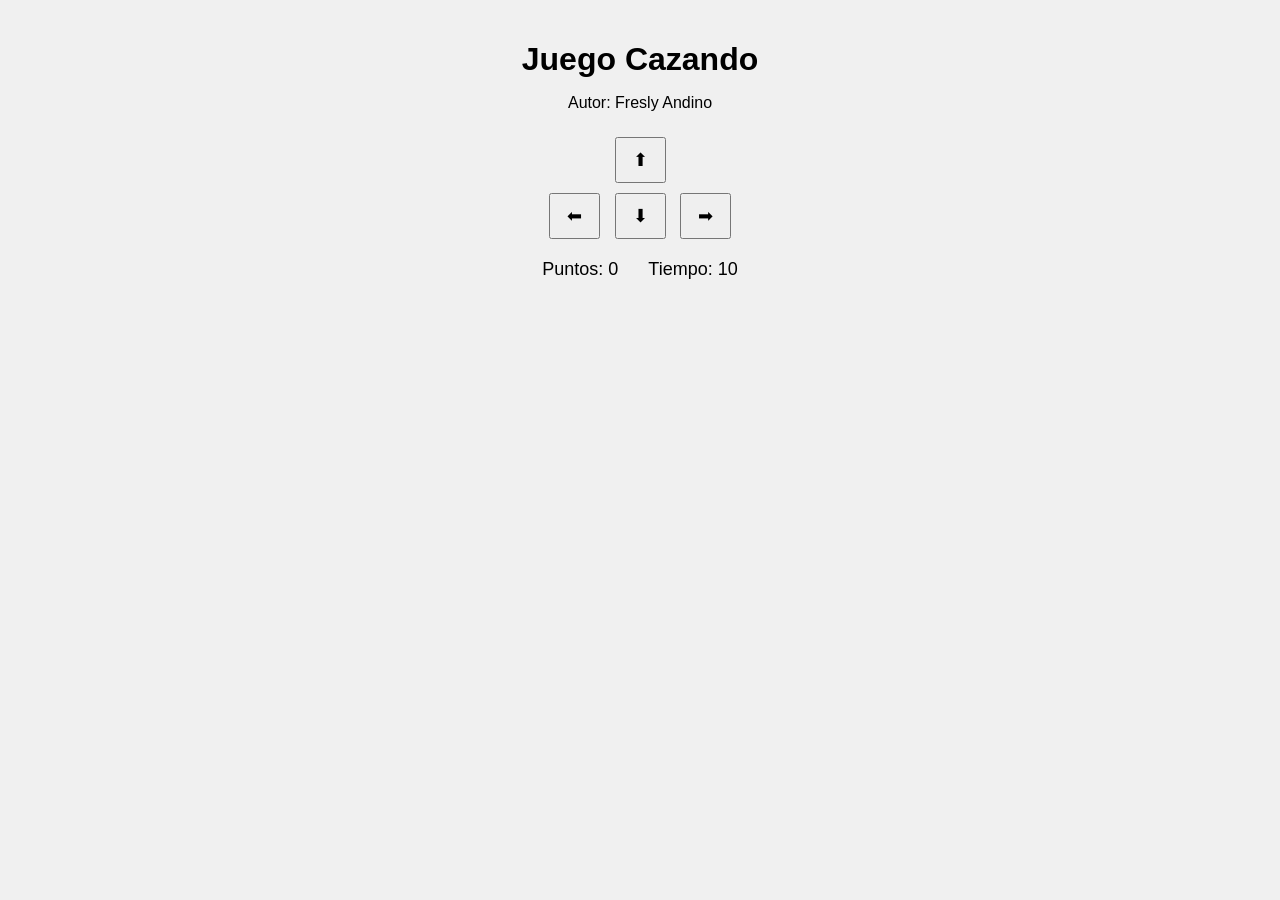
==== cazando.html @ 14a8da41 "base iniciada" ====
<!DOCTYPE html>
<html>
<head>
  <title>Juego Cazando</title>
  <link rel="stylesheet" href="cazando.css">
  <script src="utils.js"></script>
  <script src="cazando.js"></script>

</head>
<body>

  <h1>Juego Cazando</h1>
  <p>Autor: Fresly Andino</p>


  <div class="controles">
    <button>⬆</button>
    <br>
    <button>⬅</button>
    <button>⬇</button>
    <button>➡</button>
  </div>


  <div class="panel">
    <span>Puntos: <span id="puntos">0</span></span>
    <span>Tiempo: <span id="tiempo">10</span></span>
  </div>

  <p id="mensaje"></p>


</body>
</html>
---- cazando.css ----
body {
  text-align: center;
  font-family: Arial, sans-serif;
  background: #f0f0f0;
  margin: 0;
  padding: 20px;
}

h1 {
  margin-bottom: 5px;
}

.panel {
  margin: 15px 0;
  font-size: 18px;
  display: flex;
  justify-content: center;
  gap: 30px;
}

canvas {
  background: white;
  border: 2px solid black;
}

.controles {
  margin-top: 20px;
}

button {
  margin: 5px;
  padding: 10px 16px;
  font-size: 18px;
  cursor: pointer;
}

#mensaje {
  font-size: 20px;
  font-weight: bold;
  color: darkred;
  margin-top: 15px;
}
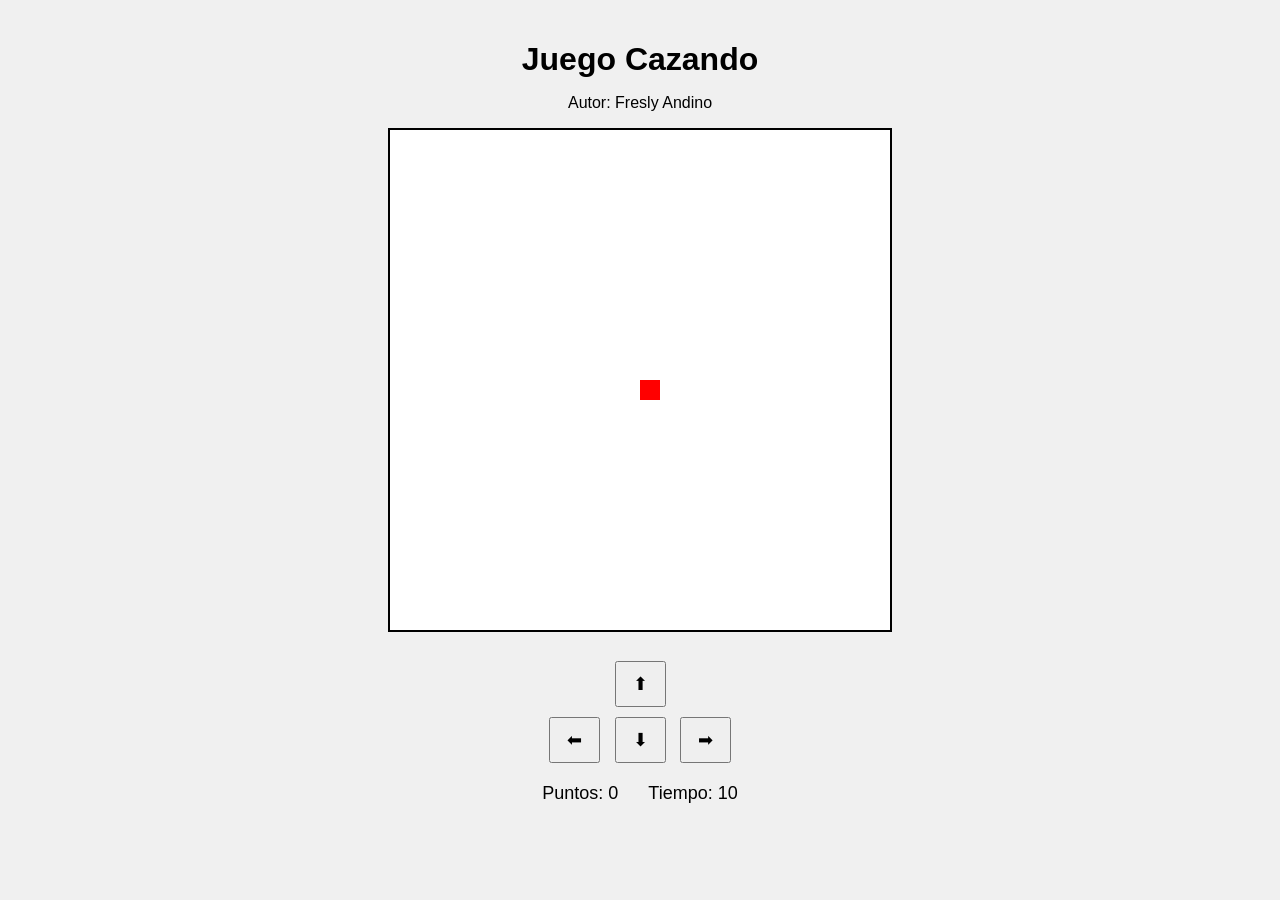
==== commit faa41c8d: "funcion dibujar gato funciona correctamente" ====
--- a/cazando.html
+++ b/cazando.html
@@ -4,14 +4,13 @@
   <title>Juego Cazando</title>
   <link rel="stylesheet" href="cazando.css">
   <script src="utils.js"></script>
-  <script src="cazando.js"></script>
 
 </head>
-<body>
+<body onload="dibujarGato();">
 
   <h1>Juego Cazando</h1>
   <p>Autor: Fresly Andino</p>
-
+  <canvas id="areaJuego" width="500" height="500"></canvas>
 
   <div class="controles">
     <button>⬆</button>
@@ -29,6 +28,6 @@
 
   <p id="mensaje"></p>
 
-
+  <script src="cazando.js"></script>
 </body>
 </html>
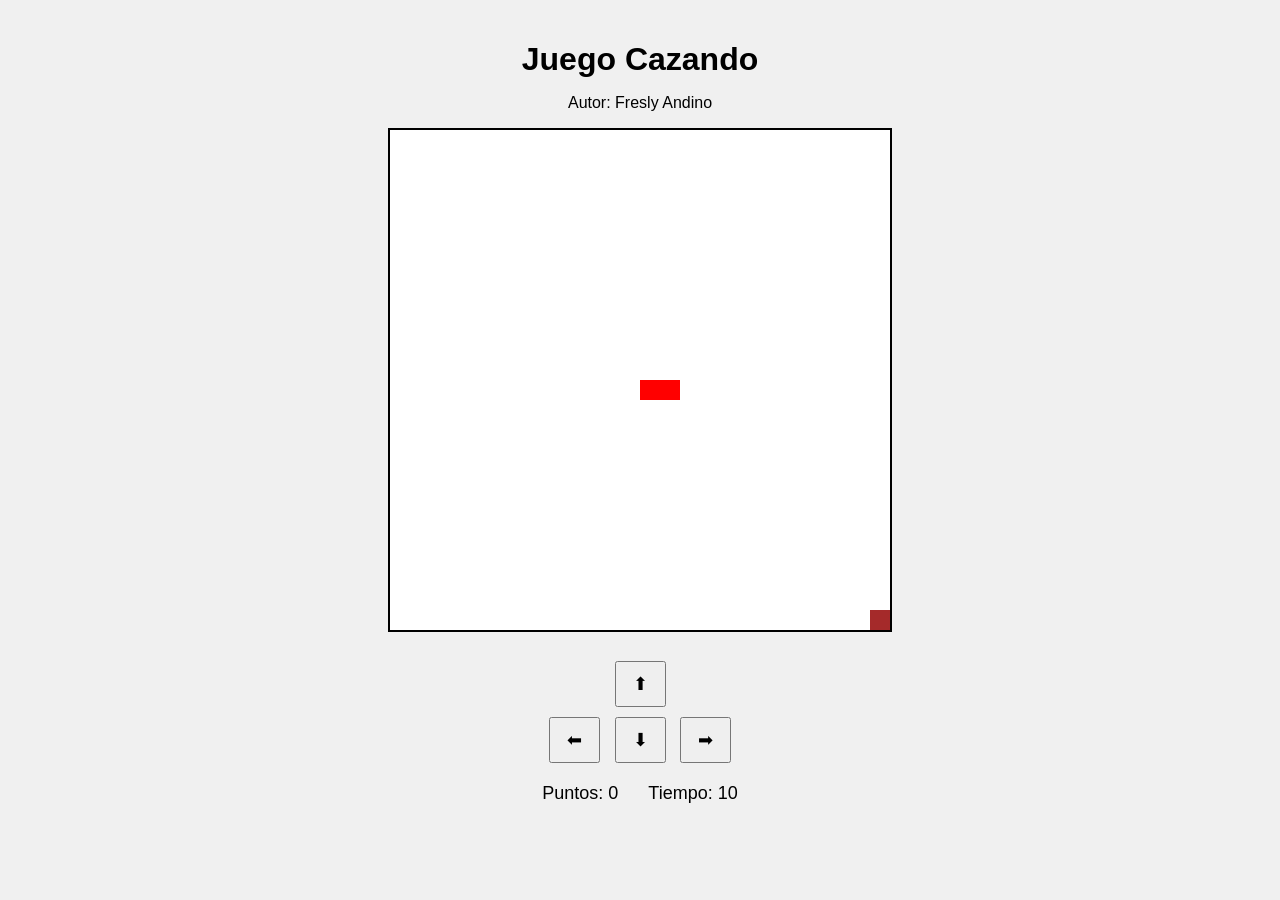
==== commit 971ec934: "variables y constantes en conjuntos con las funciones iniciarJuego y dibujar comida funciona correct" ====
--- a/cazando.html
+++ b/cazando.html
@@ -6,7 +6,7 @@
   <script src="utils.js"></script>
 
 </head>
-<body onload="dibujarGato();">
+<body onload="inciarJuego();">
 
   <h1>Juego Cazando</h1>
   <p>Autor: Fresly Andino</p>
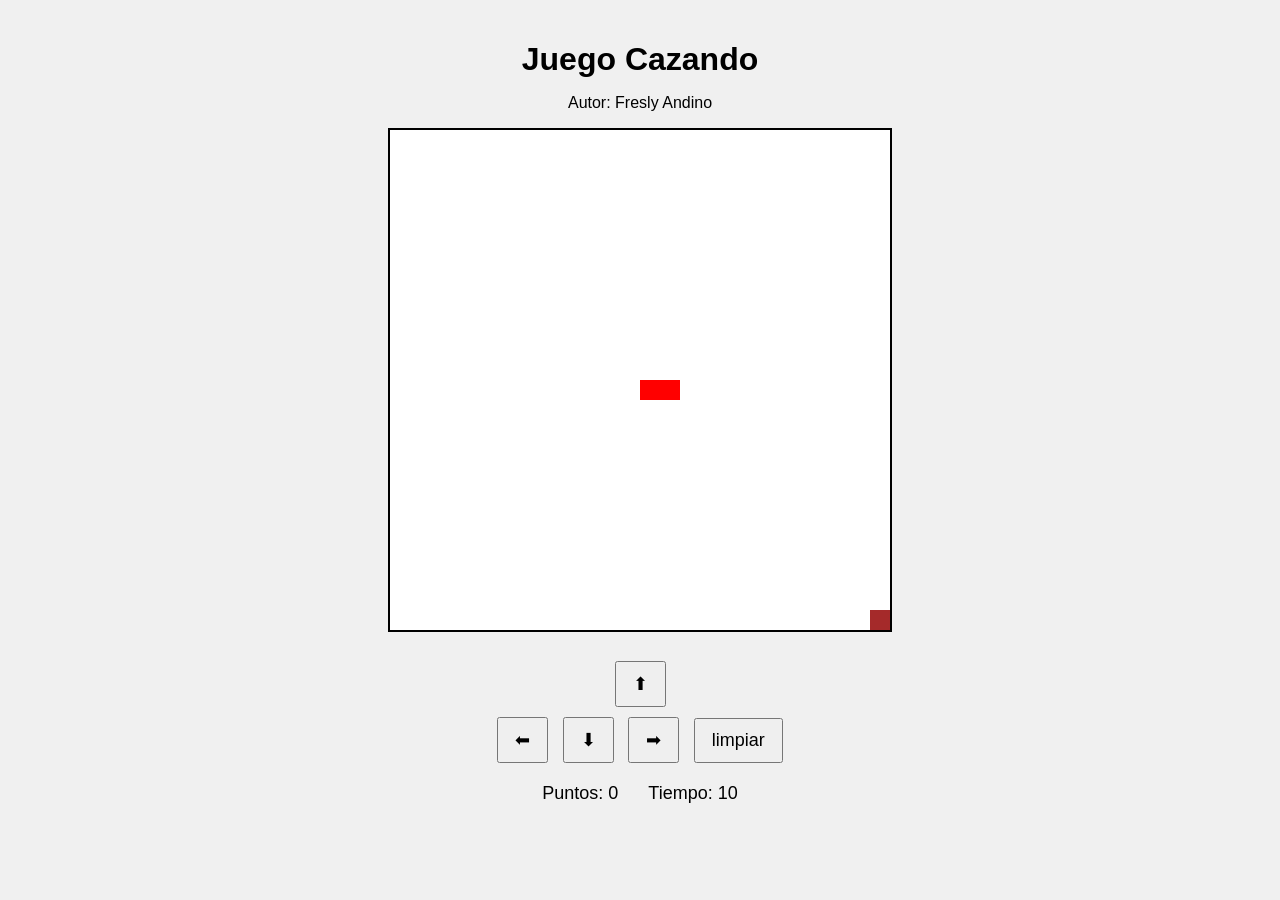
==== commit e388190a: "mover a la izquierda funciona correctamente" ====
--- a/cazando.html
+++ b/cazando.html
@@ -15,9 +15,10 @@
   <div class="controles">
     <button>⬆</button>
     <br>
-    <button>⬅</button>
+    <button onclick="moverIzquierda()">⬅</button>
     <button>⬇</button>
     <button>➡</button>
+    <button onclick="limpiarCanva()">limpiar</button>
   </div>
 
 
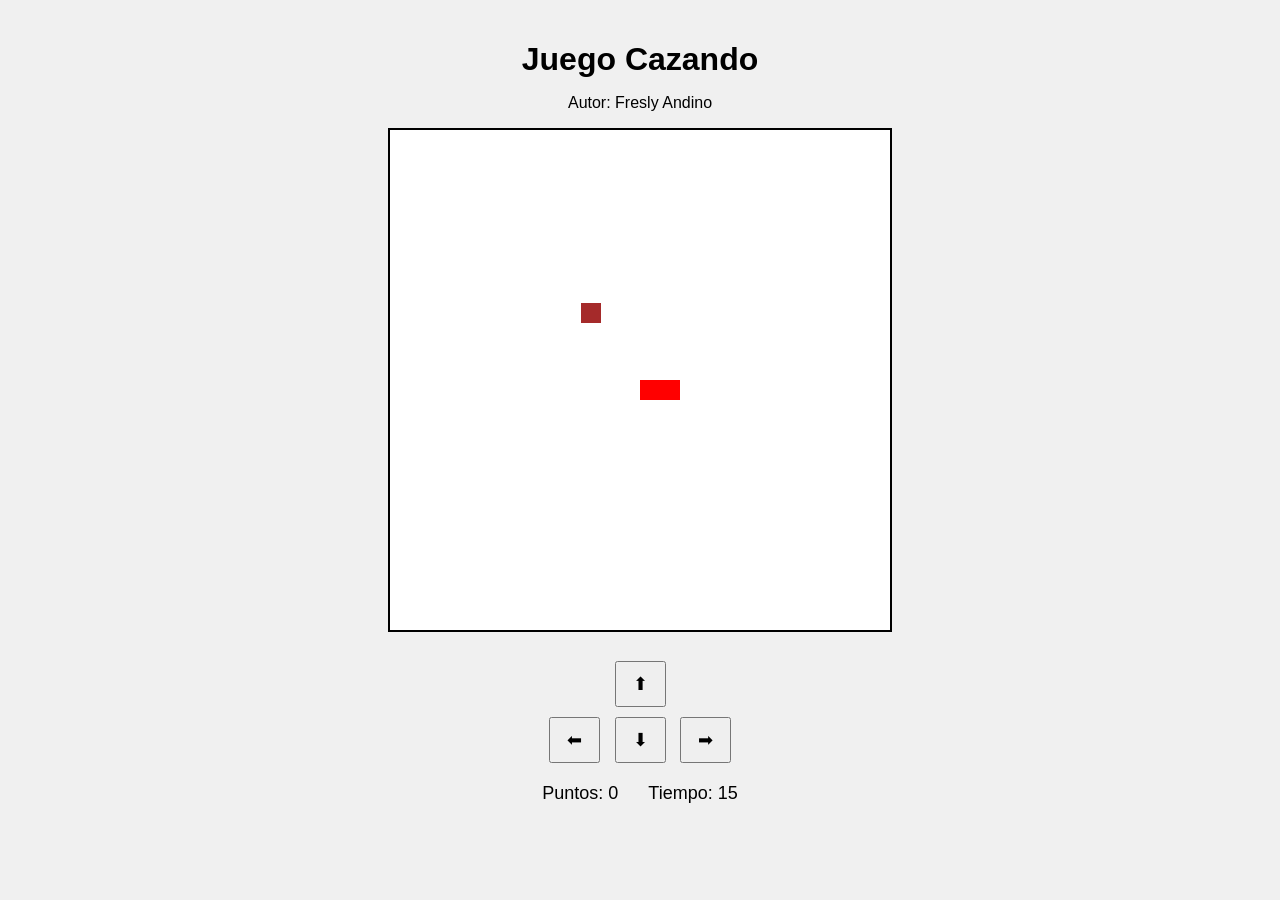
==== commit a3d6632e: "las condiciones funcionan correctamente" ====
--- a/cazando.html
+++ b/cazando.html
@@ -13,18 +13,17 @@
   <canvas id="areaJuego" width="500" height="500"></canvas>
 
   <div class="controles">
-    <button>⬆</button>
+    <button onclick="moverArriba();">⬆</button>
     <br>
     <button onclick="moverIzquierda()">⬅</button>
-    <button>⬇</button>
-    <button>➡</button>
-    <button onclick="limpiarCanva()">limpiar</button>
+    <button onclick="moverAbajo();">⬇</button>
+    <button onclick="moverDerecha();">➡</button>
   </div>
 
 
   <div class="panel">
     <span>Puntos: <span id="puntos">0</span></span>
-    <span>Tiempo: <span id="tiempo">10</span></span>
+    <span>Tiempo: <span id="tiempo">15</span></span>
   </div>
 
   <p id="mensaje"></p>
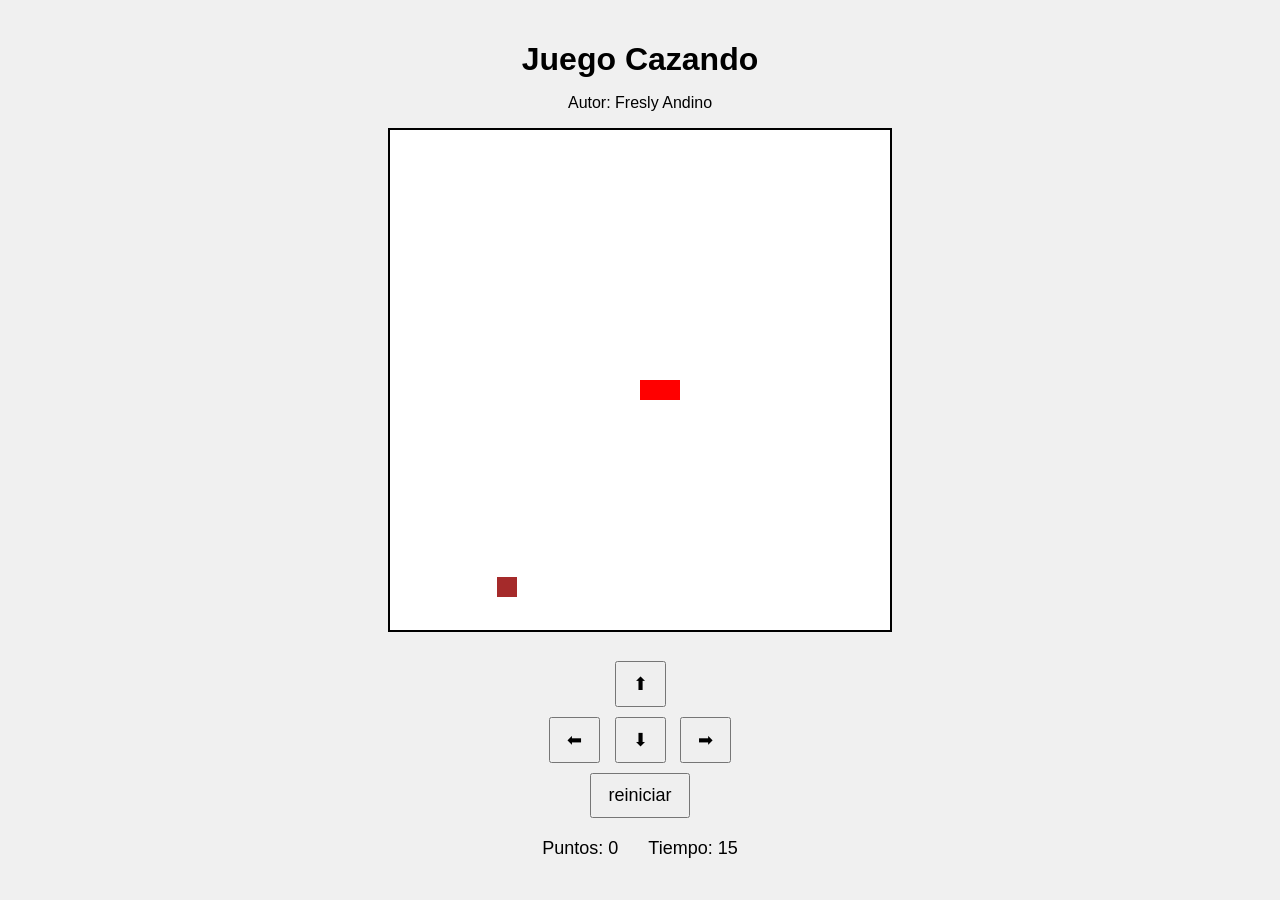
==== commit ced92e2a: "la funcion reinciar funciona correctamente e implementado ajustes propios" ====
--- a/cazando.html
+++ b/cazando.html
@@ -19,6 +19,7 @@
     <button onclick="moverAbajo();">⬇</button>
     <button onclick="moverDerecha();">➡</button>
   </div>
+  <button onclick="reiniciar();">reiniciar</button>
 
 
   <div class="panel">
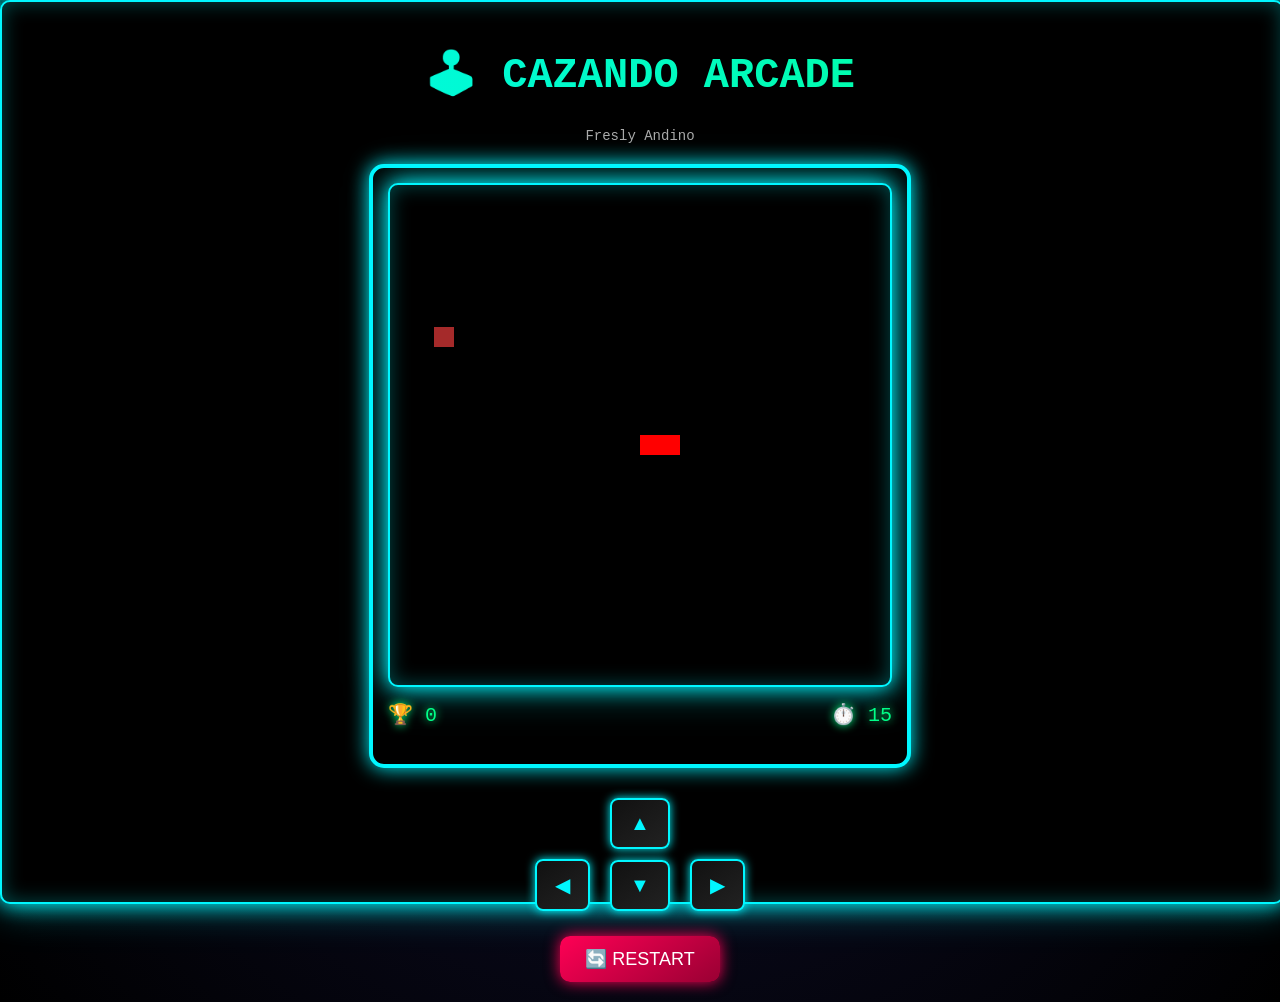
==== commit 126e540a: "los cambios utilizando la ia funciona correctamente" ====
--- a/cazando.html
+++ b/cazando.html
@@ -1,33 +1,104 @@
 <!DOCTYPE html>
 <html>
 <head>
-  <title>Juego Cazando</title>
+  <title>CAZANDO ARCADE</title>
   <link rel="stylesheet" href="cazando.css">
   <script src="utils.js"></script>
+</head>
 
-</head>
 <body onload="inciarJuego();">
 
-  <h1>Juego Cazando</h1>
-  <p>Autor: Fresly Andino</p>
-  <canvas id="areaJuego" width="500" height="500"></canvas>
+  <div class="arcade-container">
 
-  <div class="controles">
-    <button onclick="moverArriba();">⬆</button>
-    <br>
-    <button onclick="moverIzquierda()">⬅</button>
-    <button onclick="moverAbajo();">⬇</button>
-    <button onclick="moverDerecha();">➡</button>
+    <h1 class="titulo">🕹️ CAZANDO ARCADE</h1>
+    <p class="autor">Fresly Andino</p>
+
+    <div class="pantalla">
+      <canvas id="areaJuego" width="500" height="500"></canvas>
+
+      <div class="hud">
+        <span>🏆 <span id="puntos">0</span></span>
+        <span>⏱️ <span id="tiempo">15</span></span>
+      </div>
+
+      <p id="mensaje"></p>
+    </div>
+
+    <div class="controles">
+      <button onclick="moverArriba();">▲</button>
+
+      <div>
+        <button onclick="moverIzquierda()">◀</button>
+        <button onclick="moverAbajo();">▼</button>
+        <button onclick="moverDerecha();">▶</button>
+      </div>
+    </div>
+
+    <button class="btn-restart" onclick="reiniciar();">
+      🔄 RESTART
+    </button>
+    <script>
+  const canvasBG = document.createElement("canvas");
+  document.body.appendChild(canvasBG);
+
+  const ctxBG = canvasBG.getContext("2d");
+
+  canvasBG.style.position = "fixed";
+  canvasBG.style.top = 0;
+  canvasBG.style.left = 0;
+  canvasBG.style.zIndex = -1;
+
+  function resizeCanvas(){
+    canvasBG.width = window.innerWidth;
+    canvasBG.height = window.innerHeight;
+  }
+
+  resizeCanvas();
+  window.addEventListener("resize", resizeCanvas);
+
+  let particles = [];
+
+  for(let i=0;i<60;i++){
+    particles.push({
+      x: Math.random()*canvasBG.width,
+      y: Math.random()*canvasBG.height,
+      r: Math.random()*2 + 0.5,
+      d: Math.random()*0.8 + 0.2
+    });
+  }
+
+  function drawParticles(){
+    ctxBG.clearRect(0,0,canvasBG.width,canvasBG.height);
+
+    ctxBG.fillStyle = "rgba(0, 0, 0, 0.2)";
+    ctxBG.fillRect(0,0,canvasBG.width,canvasBG.height);
+
+    ctxBG.fillStyle = "rgba(0, 255, 255, 0.6)";
+
+    particles.forEach(p=>{
+      ctxBG.beginPath();
+      ctxBG.arc(p.x,p.y,p.r,0,Math.PI*2);
+      ctxBG.fill();
+    });
+
+    moveParticles();
+  }
+
+  function moveParticles(){
+    particles.forEach(p=>{
+      p.y += p.d;
+
+      if(p.y > canvasBG.height){
+        p.y = 0;
+        p.x = Math.random()*canvasBG.width;
+      }
+    });
+  }
+
+  setInterval(drawParticles, 30);
+</script>
+
   </div>
-  <button onclick="reiniciar();">reiniciar</button>
-
-
-  <div class="panel">
-    <span>Puntos: <span id="puntos">0</span></span>
-    <span>Tiempo: <span id="tiempo">15</span></span>
-  </div>
-
-  <p id="mensaje"></p>
 
   <script src="cazando.js"></script>
 </body>
--- a/cazando.css
+++ b/cazando.css
@@ -1,42 +1,196 @@
+/* Fondo arcade */
+
 body {
+  margin: 0;
+  font-family: 'Courier New', monospace;
+  background: radial-gradient(circle at center, #0f0f2e, #000);
+  color: #fff;
   text-align: center;
-  font-family: Arial, sans-serif;
-  background: #f0f0f0;
-  margin: 0;
+}
+
+/* Contenedor principal */
+.arcade-container {
   padding: 20px;
 }
 
-h1 {
-  margin-bottom: 5px;
+/* Título estilo neón */
+.titulo {
+  font-size: 42px;
+  background: linear-gradient(90deg, #00f7ff, #00ff88, #00f7ff);
+  background-size: 200%;
+  -webkit-background-clip: text;
+  color: transparent;
+  animation: brilloTexto 4s linear infinite;
 }
 
-.panel {
-  margin: 15px 0;
-  font-size: 18px;
-  display: flex;
-  justify-content: center;
-  gap: 30px;
+@keyframes brilloTexto {
+  0% { background-position: 0%; }
+  100% { background-position: 200%; }
+}
+.autor {
+  color: #aaa;
+  font-size: 14px;
+  margin-bottom: 20px;
 }
 
-canvas {
-  background: white;
-  border: 2px solid black;
+/* Pantalla estilo arcade */
+.pantalla {
+  display: inline-block;
+  padding: 15px;
+  border: 4px solid #00f7ff;
+  border-radius: 15px;
+  background: #000;
+  box-shadow: 0 0 20px #00f7ff;
+  position: relative;
 }
 
-.controles {
-  margin-top: 20px;
+/* Canvas con glow */
+canvas {
+  background: black;
+  border: 2px solid #00f7ff;
+  border-radius: 10px;
+  box-shadow:
+    0 0 20px #00f7ff,
+    0 0 40px rgba(0,255,255,0.5),
+    inset 0 0 20px rgba(0,255,255,0.3);
+}
+/* HUD estilo juego */
+.hud {
+  display: flex;
+  justify-content: space-between;
+  margin-top: 10px;
+  font-size: 20px;
+  color: #00ff88;
+  text-shadow: 0 0 10px #00ff88;
 }
 
-button {
-  margin: 5px;
-  padding: 10px 16px;
-  font-size: 18px;
-  cursor: pointer;
+/* Mensaje tipo game over */
+#mensaje {
+  font-size: 22px;
+  color: #ff0055;
+  text-shadow: 0 0 10px #ff0055;
+  margin-top: 10px;
 }
 
+/* Controles arcade */
+.controles {
+  margin-top: 25px;
+}
+
+.controles button {
+  margin: 5px;
+  padding: 12px 18px;
+  font-size: 20px;
+  background: linear-gradient(145deg, #111, #222);
+  color: #00f7ff;
+  border: 2px solid #00f7ff;
+  border-radius: 8px;
+  cursor: pointer;
+  box-shadow: 0 0 10px #00f7ff;
+  transition: all 0.2s ease;
+}
+
+/* Hover estilo gamer */
+.controles button:hover {
+  background: #00f7ff;
+  color: #000;
+  box-shadow: 0 0 20px #00f7ff;
+  transform: scale(1.1);
+}
+
+/* Botón restart */
+.btn-restart {
+  margin-top: 20px;
+  padding: 12px 25px;
+  font-size: 18px;
+  background: linear-gradient(145deg, #ff0055, #990033);
+  border: none;
+  border-radius: 10px;
+  color: white;
+  cursor: pointer;
+  box-shadow: 0 0 15px #ff0055;
+  transition: all 0.3s;
+}
+
+.btn-restart:hover {
+  transform: scale(1.1);
+  box-shadow: 0 0 25px #ff0055;
+}
+
+/* ===== FONDO ANIMADO ARCADE PRO ===== */
+body::before {
+  content: "";
+  position: fixed;
+  top: 0;
+  left: 0;
+  width: 100%;
+  height: 100%;
+
+  background: 
+    linear-gradient(rgba(0,255,255,0.08) 1px, transparent 1px),
+    linear-gradient(90deg, rgba(0,255,255,0.08) 1px, transparent 1px);
+
+  background-size: 40px 40px;
+  animation: moverGrid 8s linear infinite;
+
+  z-index: -2;
+}
+
+/* Gradiente oscuro elegante */
+body::after {
+  content: "";
+  position: fixed;
+  top: 0;
+  left: 0;
+  width: 100%;
+  height: 100%;
+
+  background: radial-gradient(circle at center, #0f2027, #000);
+  z-index: -3;
+}
+
+/* Animación del grid */
+@keyframes moverGrid {
+  from {
+    transform: translateY(0);
+  }
+  to {
+    transform: translateY(40px);
+  }
+}
+.arcade-container::before {
+  content: "";
+  position: absolute;
+  width: 600px;
+  height: 600px;
+  background: radial-gradient(circle, rgba(0,255,255,0.15), transparent);
+  top: -100px;
+  left: 50%;
+  transform: translateX(-50%);
+  filter: blur(80px);
+  z-index: -1;
+}
+/* GAME OVER estilo arcade */
 #mensaje {
-  font-size: 20px;
+  font-size: 22px;
   font-weight: bold;
-  color: darkred;
   margin-top: 15px;
-}+  transition: all 0.3s ease;
+}
+
+/* CUANDO SEA GAME OVER */
+.game-over {
+  font-size: 50px !important;
+  color: #ff0040;
+  text-shadow:
+    0 0 10px #ff0040,
+    0 0 20px #ff0040,
+    0 0 40px #ff0040;
+  animation: parpadeo 1s infinite;
+}
+
+/* Animación */
+@keyframes parpadeo {
+  0%, 100% { opacity: 1; }
+  50% { opacity: 0.4; }
+}
